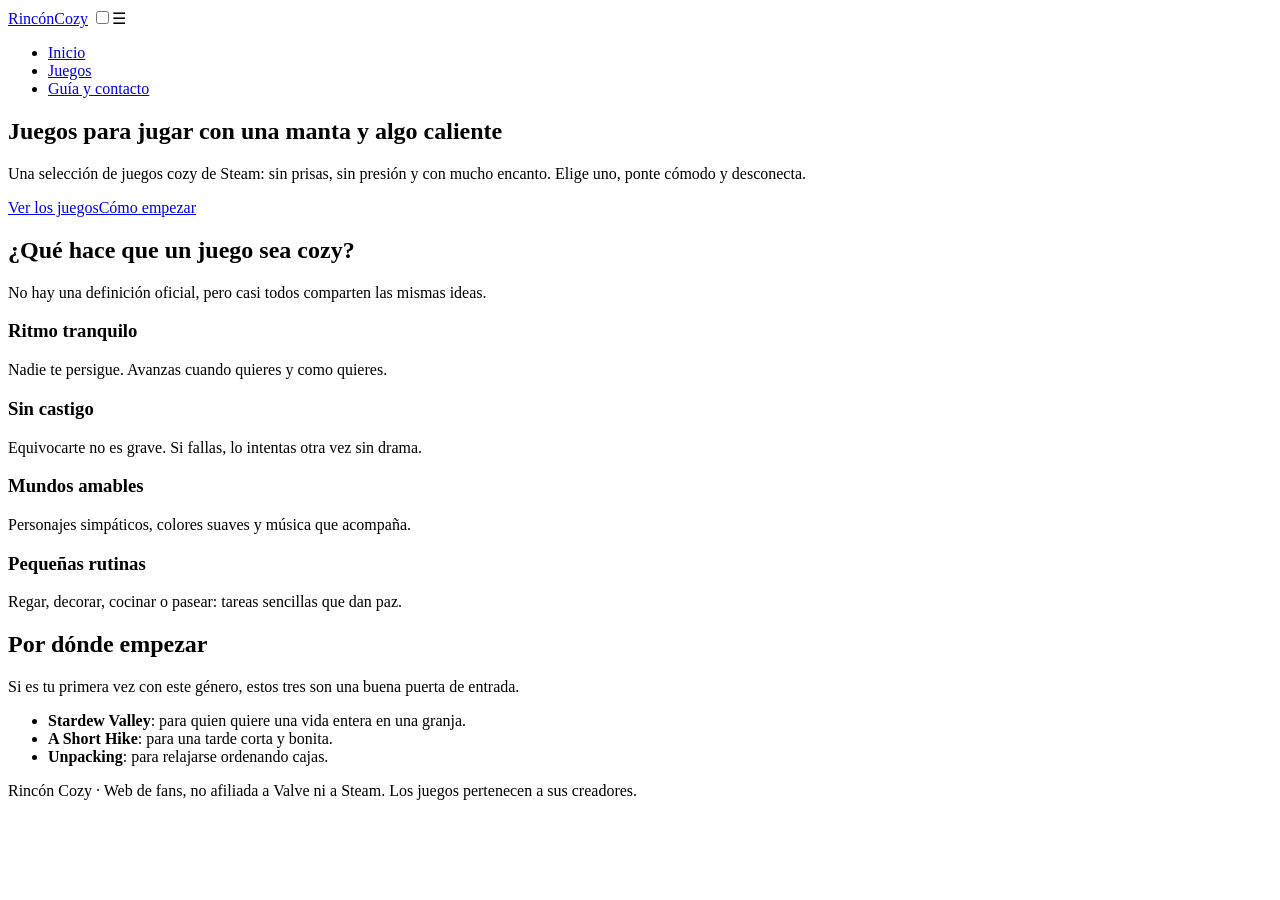
==== index.html @ f5550024 "inidce" ====
<!DOCTYPE html><html lang="es"><head><meta charset="UTF-8"><meta name="viewport" content="width=device-width, initial-scale=1">
<link rel="preconnect" href="https://fonts.googleapis.com"><link rel="preconnect" href="https://fonts.gstatic.com" crossorigin>
<link href="https://fonts.googleapis.com/css2?family=Fraunces:wght@700&family=Nunito:wght@400;700;800&display=swap" rel="stylesheet">
<link rel="stylesheet" href="style.css"><title>Rincón Cozy · Juegos acogedores de Steam</title>
<meta name="description" content="Descubre juegos cozy de Steam para relajarte: granjas, aventuras tranquilas y mucha calma."></head><body>
<header class="cabecera"><div class="contenedor"><nav class="nav" aria-label="Principal">
<a class="logo" href="index.html">Rincón<span>Cozy</span></a>
<input type="checkbox" id="toggle-menu"><label class="burger" for="toggle-menu" aria-label="Abrir menú">☰</label>
<ul class="menu">
<li><a href="index.html" aria-current="page">Inicio</a></li>
<li><a href="juegos.html" >Juegos</a></li>
<li><a href="guia.html" >Guía y contacto</a></li>
</ul></nav></div></header>
<main>
<section class="hero"><div class="contenedor">
<div><h1>Juegos para jugar con una manta y algo caliente</h1>
<p>Una selección de juegos cozy de Steam: sin prisas, sin presión y con mucho encanto. Elige uno, ponte cómodo y desconecta.</p>
<a class="boton" href="juegos.html">Ver los juegos</a><a class="boton secundario" href="guia.html">Cómo empezar</a></div>
<div class="ventana" role="img" aria-label="Ventana iluminada por una luz cálida al atardecer"></div>
</div></section>

<section class="seccion destacado"><div class="contenedor">
<h2>¿Qué hace que un juego sea cozy?</h2>
<p>No hay una definición oficial, pero casi todos comparten las mismas ideas.</p>
<div class="rejilla">
<article class="tarjeta"><div class="cuerpo"><h3>Ritmo tranquilo</h3><p>Nadie te persigue. Avanzas cuando quieres y como quieres.</p></div></article>
<article class="tarjeta"><div class="cuerpo"><h3>Sin castigo</h3><p>Equivocarte no es grave. Si fallas, lo intentas otra vez sin drama.</p></div></article>
<article class="tarjeta"><div class="cuerpo"><h3>Mundos amables</h3><p>Personajes simpáticos, colores suaves y música que acompaña.</p></div></article>
<article class="tarjeta"><div class="cuerpo"><h3>Pequeñas rutinas</h3><p>Regar, decorar, cocinar o pasear: tareas sencillas que dan paz.</p></div></article>
</div></div></section>

<section class="seccion"><div class="contenedor dos-col">
<div><h2>Por dónde empezar</h2><p>Si es tu primera vez con este género, estos tres son una buena puerta de entrada.</p></div>
<ul class="lista-suave">
<li><strong>Stardew Valley</strong>: para quien quiere una vida entera en una granja.</li>
<li><strong>A Short Hike</strong>: para una tarde corta y bonita.</li>
<li><strong>Unpacking</strong>: para relajarse ordenando cajas.</li>
</ul></div></section>
</main>
<footer class="pie"><div class="contenedor"><p>Rincón Cozy · Web de fans, no afiliada a Valve ni a Steam. Los juegos pertenecen a sus creadores.</p></div></footer></body></html>
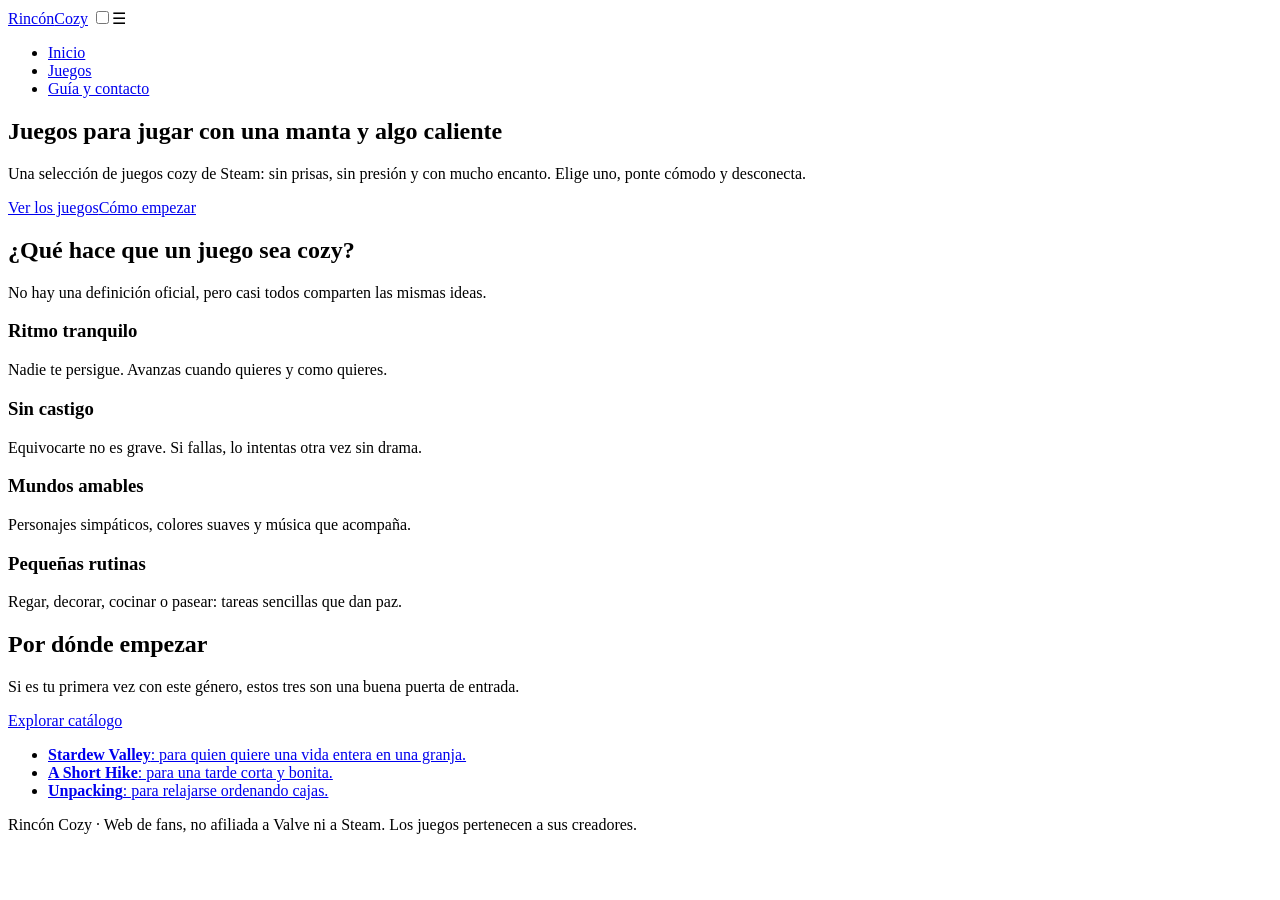
==== commit 66970a9c: "Enhance game list with links to juegos.html Added links to game titles for better navigation." ====
--- a/index.html
+++ b/index.html
@@ -30,11 +30,15 @@
 </div></div></section>
 
 <section class="seccion"><div class="contenedor dos-col">
-<div><h2>Por dónde empezar</h2><p>Si es tu primera vez con este género, estos tres son una buena puerta de entrada.</p></div>
+<div>
+  <h2>Por dónde empezar</h2>
+  <p>Si es tu primera vez con este género, estos tres son una buena puerta de entrada.</p>
+  <a href="juegos.html" class="boton" style="margin-top: 1rem;">Explorar catálogo</a>
+</div>
 <ul class="lista-suave">
-<li><strong>Stardew Valley</strong>: para quien quiere una vida entera en una granja.</li>
-<li><strong>A Short Hike</strong>: para una tarde corta y bonita.</li>
-<li><strong>Unpacking</strong>: para relajarse ordenando cajas.</li>
+  <li><a href="juegos.html" class="enlace-juego"><strong>Stardew Valley</strong>: para quien quiere una vida entera en una granja.</a></li>
+  <li><a href="juegos.html" class="enlace-juego"><strong>A Short Hike</strong>: para una tarde corta y bonita.</a></li>
+  <li><a href="juegos.html" class="enlace-juego"><strong>Unpacking</strong>: para relajarse ordenando cajas.</a></li>
 </ul></div></section>
 </main>
 <footer class="pie"><div class="contenedor"><p>Rincón Cozy · Web de fans, no afiliada a Valve ni a Steam. Los juegos pertenecen a sus creadores.</p></div></footer></body></html>
